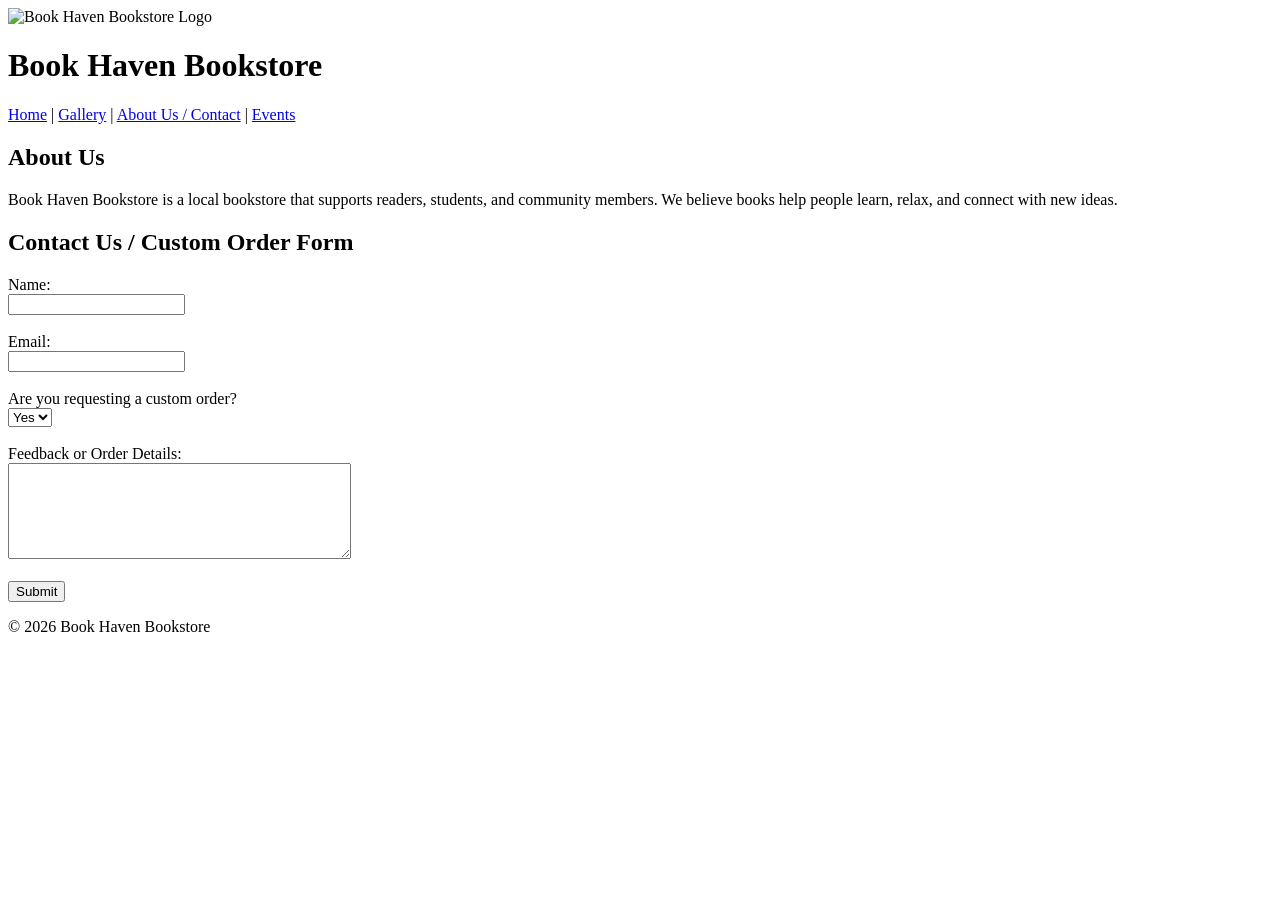
==== about.html @ 3fed3302 "Add files via upload" ====
<!DOCTYPE html>
<html>
<head>
    <title>About Us / Contact - Book Haven Bookstore</title>
</head>
<body>

<header>
    <img src="images/logo.png" alt="Book Haven Bookstore Logo" width="120">
    <h1>Book Haven Bookstore</h1>

    <nav>
        <a href="index.html">Home</a> |
        <a href="gallery.html">Gallery</a> |
        <a href="about.html">About Us / Contact</a> |
        <a href="events.html">Events</a>
    </nav>
</header>

<main>
    <h2>About Us</h2>

    <p>
        Book Haven Bookstore is a local bookstore that supports readers, students,
        and community members. We believe books help people learn, relax, and
        connect with new ideas.
    </p>

    <h2>Contact Us / Custom Order Form</h2>

    <form>
        <label for="name">Name:</label><br>
        <input type="text" id="name" name="name"><br><br>

        <label for="email">Email:</label><br>
        <input type="email" id="email" name="email"><br><br>

        <label for="order">Are you requesting a custom order?</label><br>
        <select id="order" name="order">
            <option>Yes</option>
            <option>No</option>
        </select><br><br>

        <label for="message">Feedback or Order Details:</label><br>
        <textarea id="message" name="message" rows="6" cols="40"></textarea><br><br>

        <button type="submit">Submit</button>
    </form>
</main>

<footer>
    <p>&copy; 2026 Book Haven Bookstore</p>
</footer>

</body>
</html>
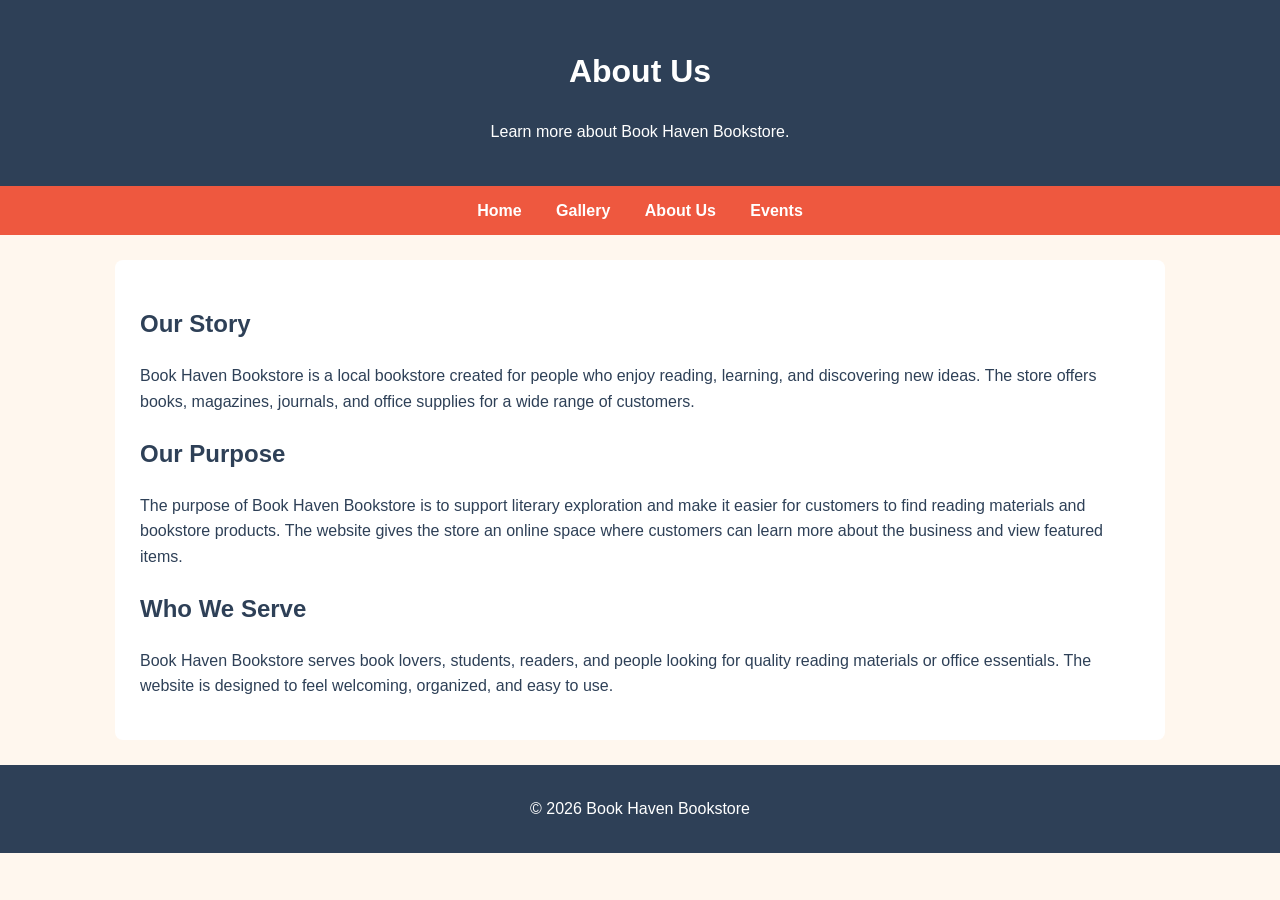
==== commit 5d2ab932: "Add files via upload" ====
--- a/about.html
+++ b/about.html
@@ -1,51 +1,34 @@
 <!DOCTYPE html>
-<html>
+<html lang="en">
 <head>
-    <title>About Us / Contact - Book Haven Bookstore</title>
+    <meta charset="UTF-8">
+    <meta name="viewport" content="width=device-width, initial-scale=1.0">
+    <title>Book Haven Bookstore | About Us</title>
+    <link rel="stylesheet" href="style.css">
 </head>
 <body>
 
 <header>
-    <img src="images/logo.png" alt="Book Haven Bookstore Logo" width="120">
-    <h1>Book Haven Bookstore</h1>
-
-    <nav>
-        <a href="index.html">Home</a> |
-        <a href="gallery.html">Gallery</a> |
-        <a href="about.html">About Us / Contact</a> |
-        <a href="events.html">Events</a>
-    </nav>
+    <h1>About Us</h1>
+    <p>Learn more about Book Haven Bookstore.</p>
 </header>
 
+<nav>
+    <a href="index.html">Home</a>
+    <a href="gallery.html">Gallery</a>
+    <a href="about.html">About Us</a>
+    <a href="events.html">Events</a>
+</nav>
+
 <main>
-    <h2>About Us</h2>
+    <h2>Our Story</h2>
+    <p>Book Haven Bookstore is a local bookstore created for people who enjoy reading, learning, and discovering new ideas. The store offers books, magazines, journals, and office supplies for a wide range of customers.</p>
 
-    <p>
-        Book Haven Bookstore is a local bookstore that supports readers, students,
-        and community members. We believe books help people learn, relax, and
-        connect with new ideas.
-    </p>
+    <h2>Our Purpose</h2>
+    <p>The purpose of Book Haven Bookstore is to support literary exploration and make it easier for customers to find reading materials and bookstore products. The website gives the store an online space where customers can learn more about the business and view featured items.</p>
 
-    <h2>Contact Us / Custom Order Form</h2>
-
-    <form>
-        <label for="name">Name:</label><br>
-        <input type="text" id="name" name="name"><br><br>
-
-        <label for="email">Email:</label><br>
-        <input type="email" id="email" name="email"><br><br>
-
-        <label for="order">Are you requesting a custom order?</label><br>
-        <select id="order" name="order">
-            <option>Yes</option>
-            <option>No</option>
-        </select><br><br>
-
-        <label for="message">Feedback or Order Details:</label><br>
-        <textarea id="message" name="message" rows="6" cols="40"></textarea><br><br>
-
-        <button type="submit">Submit</button>
-    </form>
+    <h2>Who We Serve</h2>
+    <p>Book Haven Bookstore serves book lovers, students, readers, and people looking for quality reading materials or office essentials. The website is designed to feel welcoming, organized, and easy to use.</p>
 </main>
 
 <footer>
--- a/style.css
+++ b/style.css
@@ -0,0 +1,126 @@
+body {
+    font-family: Arial, Calibri, sans-serif;
+    background-color: #FFF7EE;
+    color: #2E4057;
+    margin: 0;
+    line-height: 1.6;
+}
+
+header {
+    background-color: #2E4057;
+    color: white;
+    text-align: center;
+    padding: 25px;
+}
+
+.logo {
+    width: 90px;
+    height: auto;
+    margin-bottom: 10px;
+}
+
+nav {
+    background-color: #EE583F;
+    text-align: center;
+    padding: 12px;
+}
+
+nav a {
+    color: white;
+    text-decoration: none;
+    margin: 15px;
+    font-weight: bold;
+}
+
+nav a:hover {
+    color: #C7B65E;
+}
+
+main {
+    background-color: white;
+    max-width: 1000px;
+    margin: 25px auto;
+    padding: 25px;
+    border-radius: 8px;
+}
+
+h1, h2, h3 {
+    color: #2E4057;
+}
+
+header h1 {
+    color: white;
+}
+
+.hero {
+    background-color: #FFF7EE;
+    padding: 20px;
+    border-left: 6px solid #C7B65E;
+    border-radius: 6px;
+}
+
+.button {
+    display: inline-block;
+    background-color: #EE583F;
+    color: white;
+    padding: 10px 18px;
+    text-decoration: none;
+    border-radius: 5px;
+    font-weight: bold;
+}
+
+.button:hover {
+    background-color: #2E4057;
+}
+
+.gallery {
+    display: grid;
+    grid-template-columns: repeat(3, 1fr);
+    gap: 18px;
+}
+
+.gallery-item {
+    background-color: #FFF7EE;
+    padding: 12px;
+    border: 1px solid #ddd;
+    border-radius: 8px;
+    text-align: center;
+}
+
+.gallery-item img {
+    width: 100%;
+    height: auto;
+    border-radius: 6px;
+}
+
+.event-card {
+    background-color: #FFF7EE;
+    border-left: 6px solid #EE583F;
+    padding: 15px;
+    margin-bottom: 18px;
+    border-radius: 6px;
+}
+
+footer {
+    background-color: #2E4057;
+    color: white;
+    text-align: center;
+    padding: 15px;
+    margin-top: 25px;
+}
+
+@media screen and (max-width: 700px) {
+    nav a {
+        display: block;
+        margin: 10px 0;
+    }
+
+    main {
+        margin: 10px;
+        padding: 15px;
+    }
+
+    .gallery {
+        grid-template-columns: 1fr;
+    }
+}
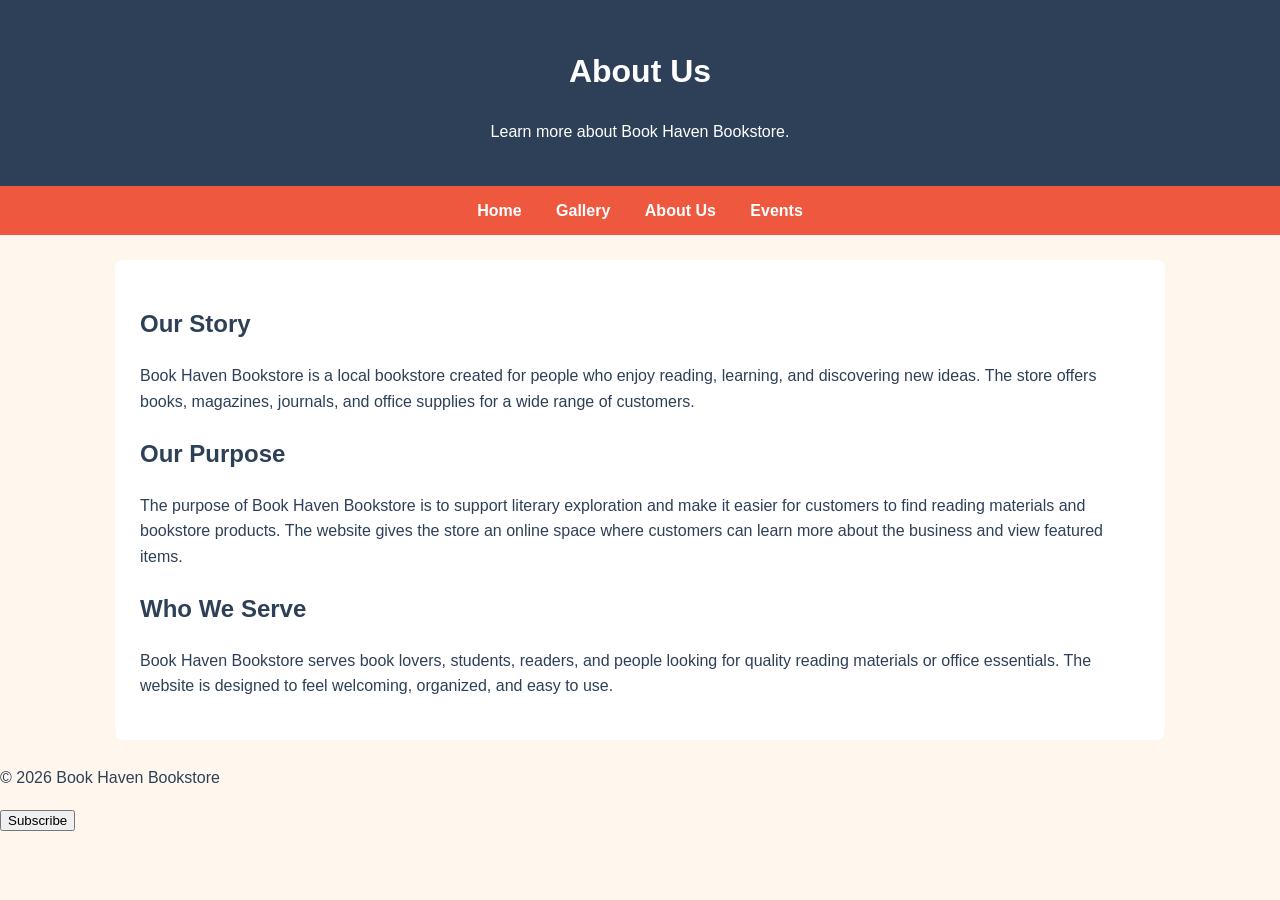
==== commit ab834007: "Add subscribe button to about.html footer Added a subscribe button to the footer." ====
--- a/about.html
+++ b/about.html
@@ -33,7 +33,8 @@
 
 <footer>
     <p>&copy; 2026 Book Haven Bookstore</p>
+    <button onclick="subscribeAlert()">Subscribe</button>
 </footer>
 
 </body>
-</html>+</html>
--- a/style.css
+++ b/style.css
@@ -76,7 +76,8 @@
 .gallery {
     display: grid;
     grid-template-columns: repeat(3, 1fr);
-    gap: 18px;
+    gap: 20px;
+    margin-top: 20px;
 }
 
 .gallery-item {
@@ -93,22 +94,6 @@
     border-radius: 6px;
 }
 
-.event-card {
-    background-color: #FFF7EE;
-    border-left: 6px solid #EE583F;
-    padding: 15px;
-    margin-bottom: 18px;
-    border-radius: 6px;
-}
-
-footer {
-    background-color: #2E4057;
-    color: white;
-    text-align: center;
-    padding: 15px;
-    margin-top: 25px;
-}
-
 @media screen and (max-width: 700px) {
     nav a {
         display: block;
@@ -123,4 +108,4 @@
     .gallery {
         grid-template-columns: 1fr;
     }
-}+}
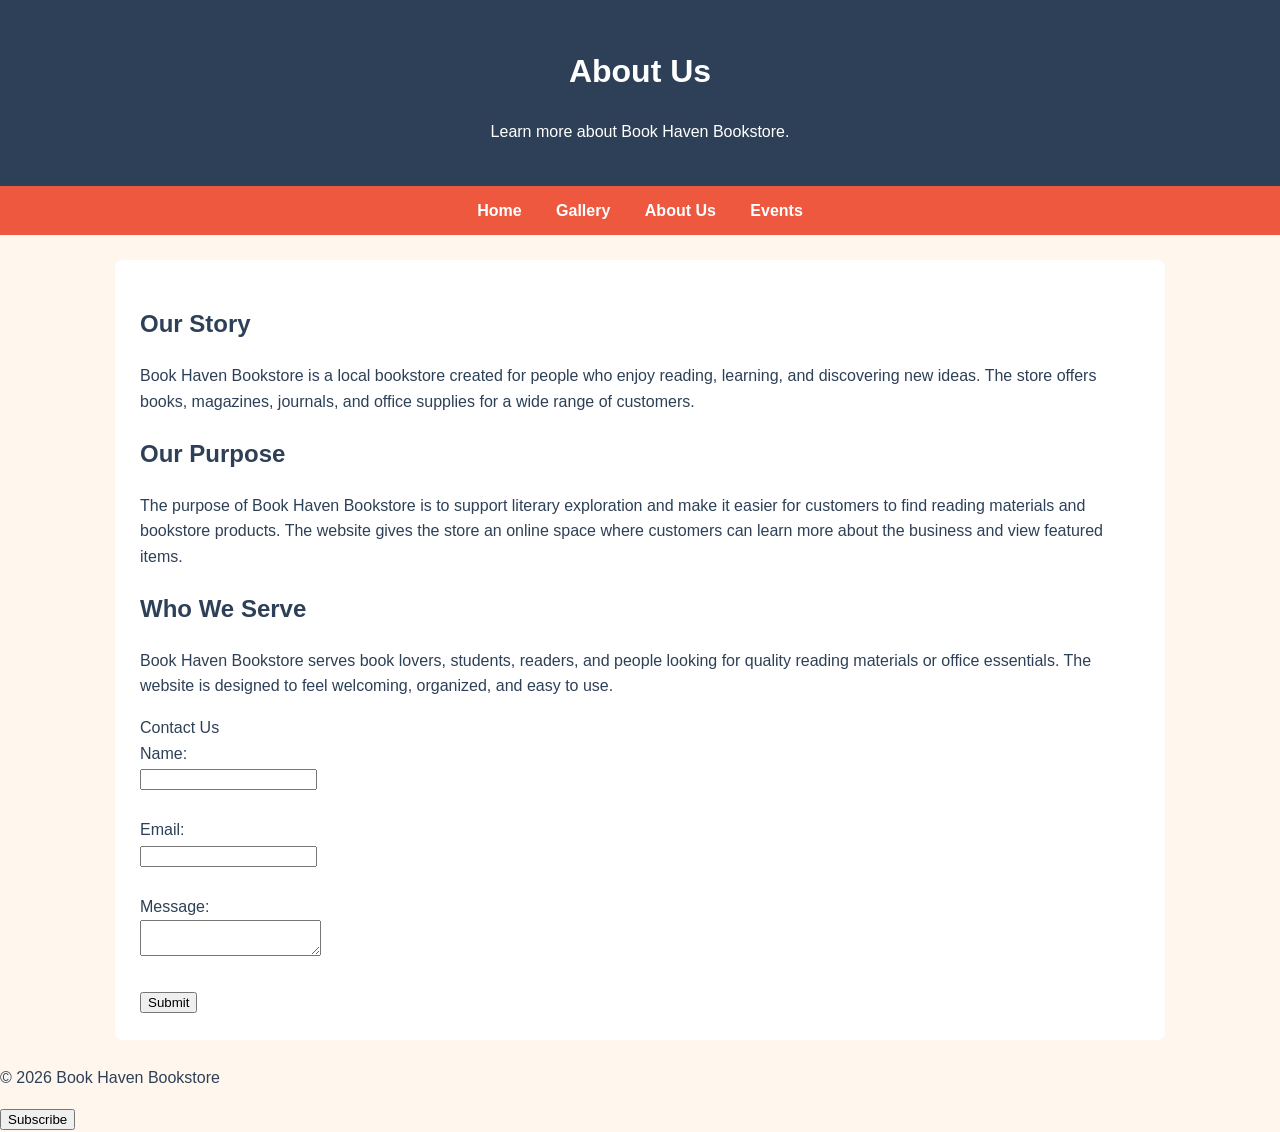
==== commit 69c56f31: "Update about.html" ====
--- a/about.html
+++ b/about.html
@@ -28,13 +28,36 @@
     <p>The purpose of Book Haven Bookstore is to support literary exploration and make it easier for customers to find reading materials and bookstore products. The website gives the store an online space where customers can learn more about the business and view featured items.</p>
 
     <h2>Who We Serve</h2>
-    <p>Book Haven Bookstore serves book lovers, students, readers, and people looking for quality reading materials or office essentials. The website is designed to feel welcoming, organized, and easy to use.</p>
+    <p>Book Haven Bookstore serves book lovers, students, readers, and people looking for quality reading materials or office essentials. The website is designed to feel welcoming, organized, and easy to use.</p
+ <h2>Contact Us</h2>
+
+<form>
+    <label>Name:</label><br>
+    <input type="text" required><br><br>
+
+    <label>Email:</label><br>
+    <input type="email" required><br><br>
+
+    <label>Message:</label><br>
+    <textarea required></textarea><br><br>
+
+    <button type="button" onclick="submitMessage()">Submit</button>
+</form>                                                                                                                                                                                                       
 </main>
 
 <footer>
     <p>&copy; 2026 Book Haven Bookstore</p>
     <button onclick="subscribeAlert()">Subscribe</button>
 </footer>
-
+<script>
+function subscribeAlert() {
+    alert("Thank you for subscribing.");
+}
+</script>
+<script>
+function submitMessage() {
+    alert("Thank you for your message.");
+}
+</script>
 </body>
 </html>
